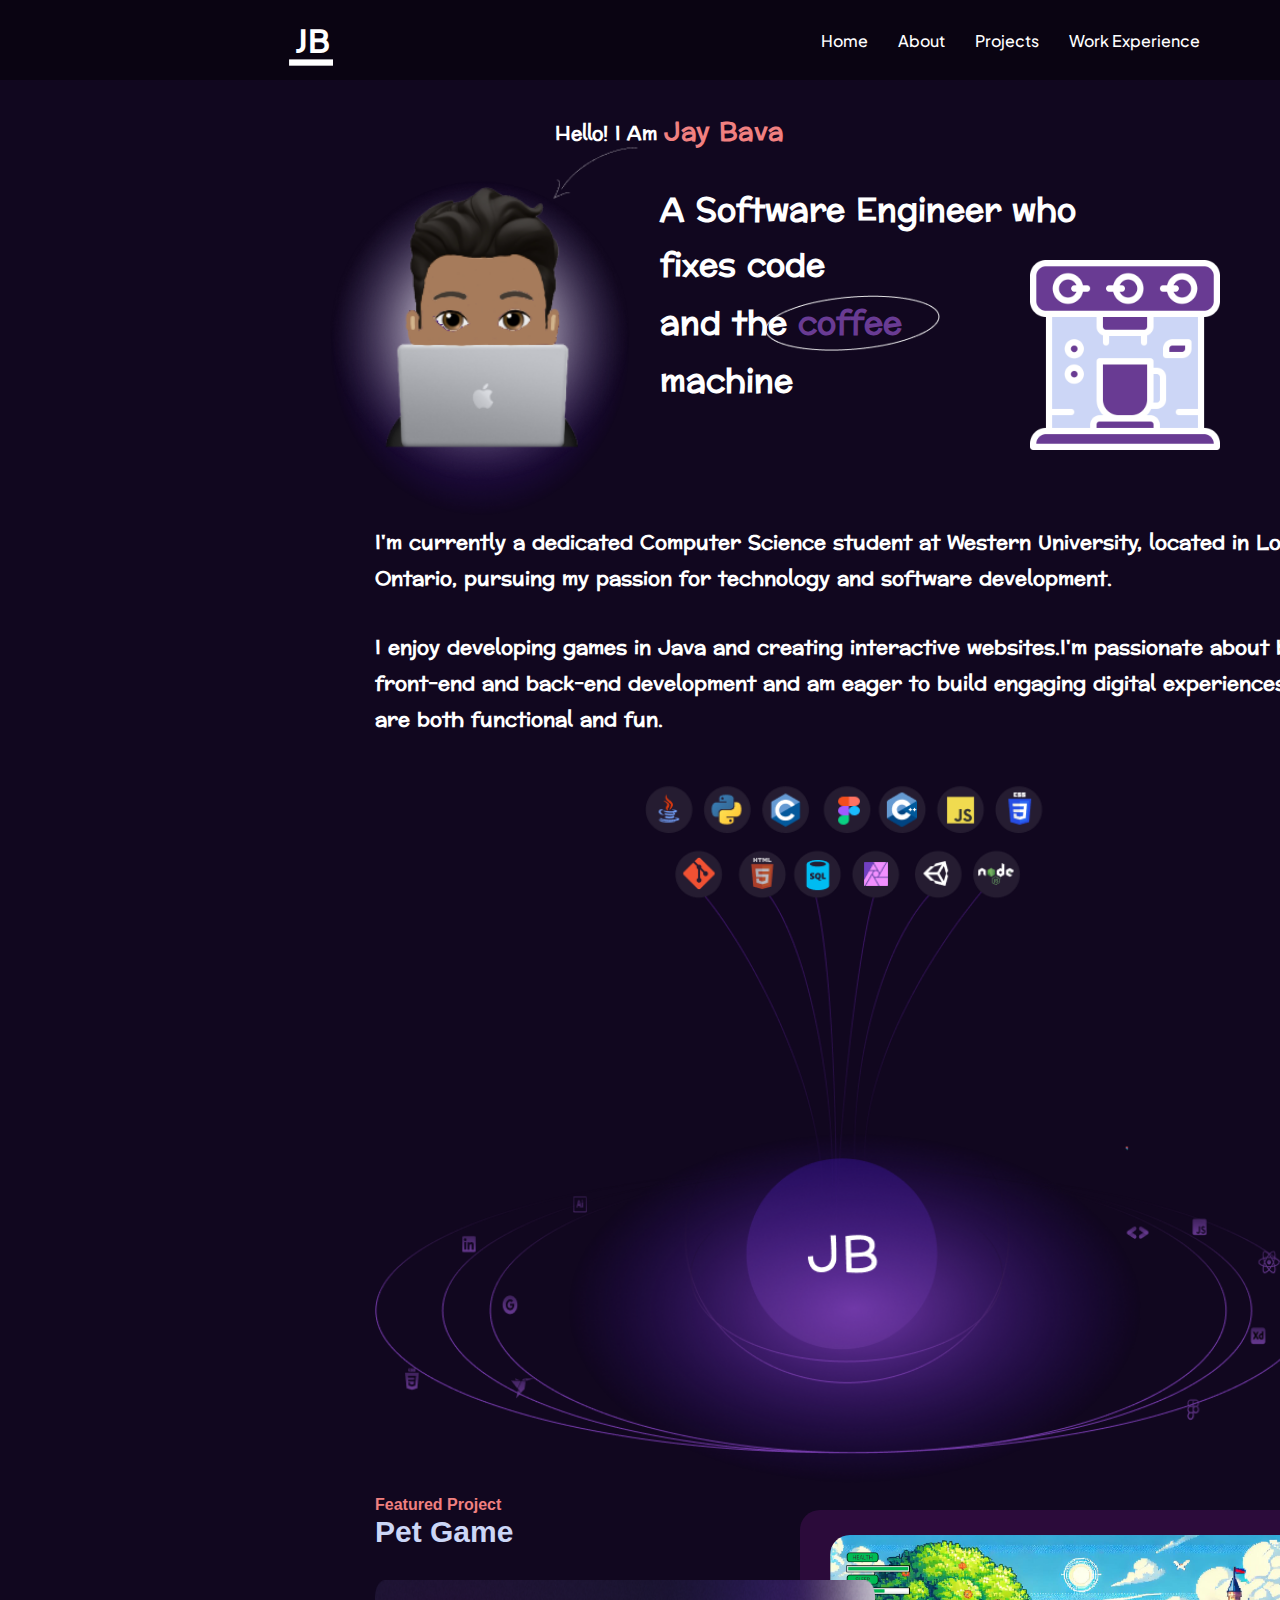
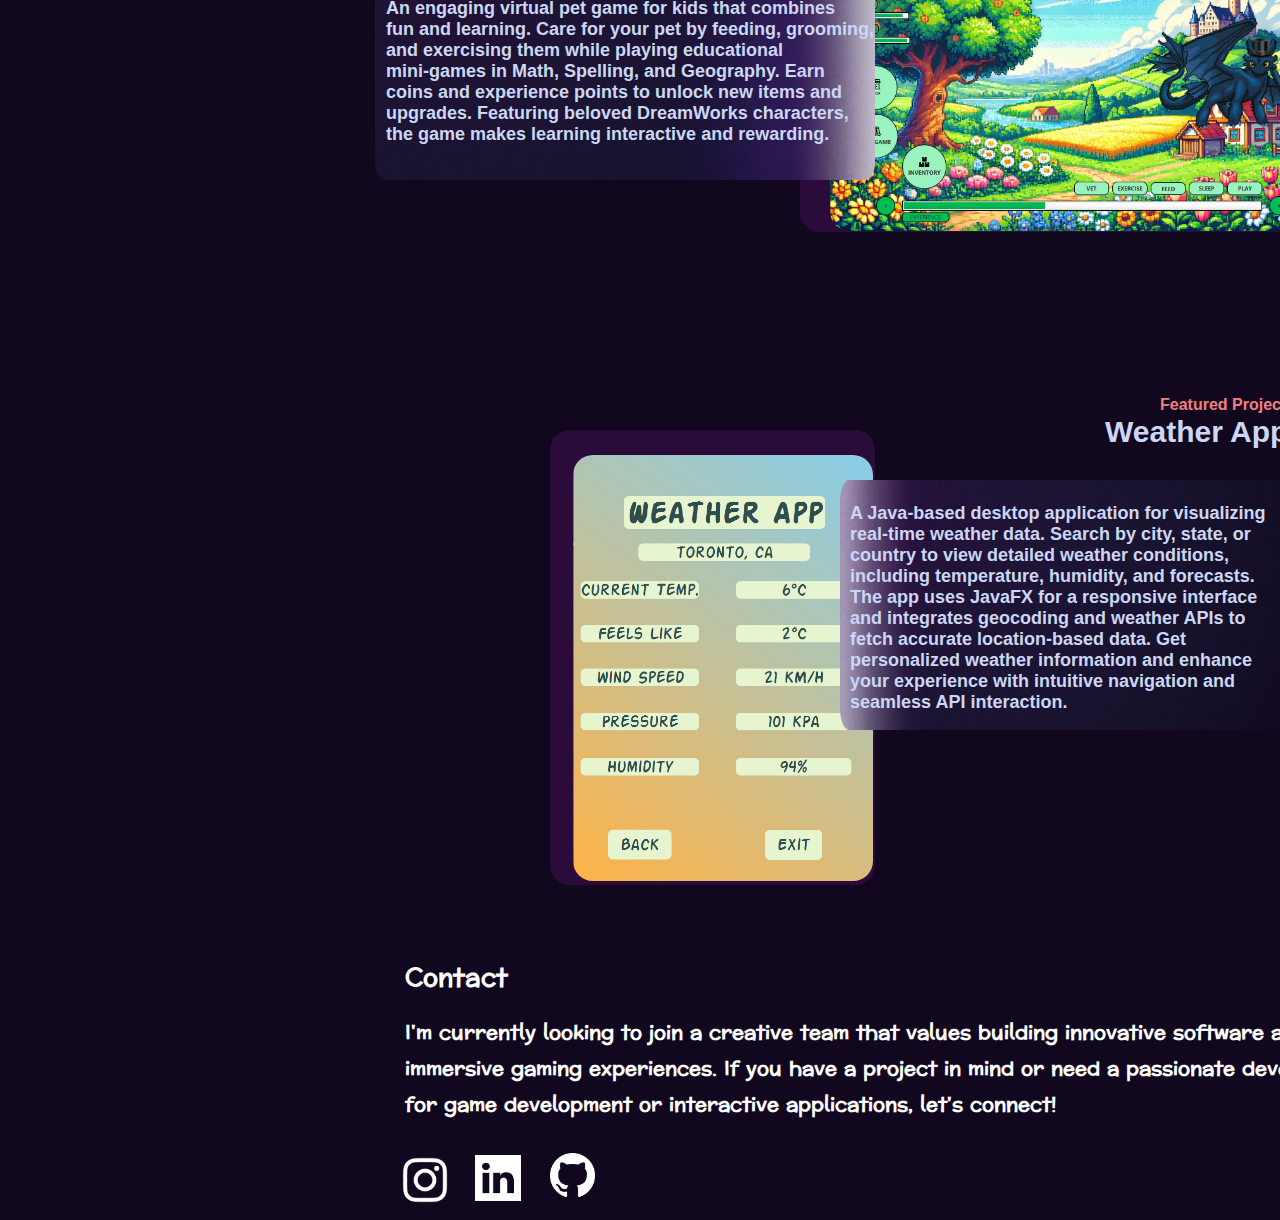
==== index.html @ 2440ab5c "Initial commit." ====
<!DOCTYPE html>
<html lang="en">
<head>
    <meta charset="UTF-8">
    <meta name="viewport" content="width=device-width, initial-scale=1.0">

    <title>Jay Bava | Home</title>

    <!-- Google Font import -->
    <link rel="preconnect" href="https://fonts.googleapis.com">
    <link rel="preconnect" href="https://fonts.gstatic.com" crossorigin>
    <link href="https://fonts.googleapis.com/css2?family=Plus+Jakarta+Sans:ital,wght@0,200..800;1,200..800&family=Poppins:ital,wght@0,100;0,200;0,300;0,400;0,500;0,600;0,700;0,800;0,900;1,100;1,200;1,300;1,400;1,500;1,600;1,700;1,800;1,900&family=Preahvihear&display=swap" rel="stylesheet">

    <link rel="stylesheet" href="style.css">
</head>
<body>
    <header>
        <div class="header-title">
            <h1 class="plus-jakarta-sans-bold">JB</h1>
            <img src="images/HeaderUnderline.png" alt="Header Underline" class="header-underline">
        </div>
        <nav class="plus-jakarta-sans-bold">
            <ul class="nav-links">
                <li><a href="index.html" class="nav-item">Home</a></li>
                <li><a href="about.html" class="nav-item">About</a></li>
                <li><a href="projects.html" class="nav-item">Projects</a></li>
                <li><a href="work.html" class="nav-item">Work Experience</a></li>
            </ul>
        </nav>
    </header>

    <div class="background-section">
        <!-- Intro Text and Images-->
        <img src="images/Gradient.png" alt="Gradient" class="gradient-image">
        <img src="images/Me.png" alt="Profile" class="profile-image">
        <img src="images/Arrow.png" alt="Arrow" class="arrow-image">
        <p class="intro-text">Hello! I Am <span class="highlight-text">Jay Bava</span></p>
        <p class="intro-text2">A Software Engineer who</p>
        <p class="intro-text3">fixes code<br>
                                and the <span class="highlight-text2">coffee</span><br>
                                machine</p>
        <img src="images/Ellipse5.png" alt="Ellipse" class="ellipse-image">
        <img src="images/CoffeeMachine.png" alt="Coffee Machine" class="coffee-image">

        <!-- Mini Paragraph -->
        <p class="mini-paragraph">I'm currently a dedicated Computer Science student at Western University, located in London, <br>
                                    Ontario, pursuing my passion for technology and software development.</p>
        <p class="mini-paragraph2">I enjoy developing games in Java and creating interactive websites.I'm passionate about both <br>
                                    front-end and back-end development and am eager to build engaging digital experiences that <br>
                                    are both functional and fun.</p>

        <img src="images/Skills.png" alt="Skills" class="skills-image">

        <!-- Featured Projects -->
        <p class="featured-project-text">Featured Project</p>
        <p class="project-name-text">Pet Game</p>
        <img src="images/Card%20Background.png" alt="Card Background" class="card-background">
        <img src="images/PetGame.png" alt="Pet Game" class="pet-game-image">
        <img src="images/CardLeft.png" alt="Card" class="card-image">
        <p class="pet-game-text">An engaging virtual pet game for kids that combines <br>
            fun and learning. Care for your pet by feeding, grooming, <br>
            and exercising them while playing educational <br>
            mini-games in Math, Spelling, and Geography. Earn <br>
            coins and experience points to unlock new items and <br>
            upgrades. Featuring beloved DreamWorks characters, <br>
            the game makes learning interactive and rewarding.</p>

        <p class="featured-project-text second">Featured Project</p>
        <p class="project-name-text second">Weather App</p>
        <img src="images/Card%20Background.png" alt="Card Background" class="card-background second">
        <img src="images/WeatherApp.png" alt="Weather App" class="weather-app-image">
        <img src="images/CardRight.png" alt="Card" class="card-image second">
        <p class="weather-app-text">A Java-based desktop application for visualizing <br>
            real-time weather data. Search by city, state, or <br>
            country to view detailed weather conditions, <br>
            including temperature, humidity, and forecasts. <br>
            The app uses JavaFX for a responsive interface <br>
            and integrates geocoding and weather APIs to <br>
            fetch accurate location-based data. Get <br>
            personalized weather information and enhance <br>
            your experience with intuitive navigation and <br>
            seamless API interaction.</p>

        <!-- Contact -->
        <p class="contact">Contact</p>
        <p class="contact-text">I'm currently looking to join a creative team that values building innovative software and <br>
            immersive gaming experiences. If you have a project in mind or need a passionate developer<br>
            for game development or interactive applications, let's connect!</p>

        <!-- Contact Images -->
        <a href="https://www.instagram.com/_.jay_.21" target="_blank">
            <img src="images/Instagram.png" alt="Instagram" class="instagram-image">
        </a>

        <a href="https://www.linkedin.com/in/jay-bava" target="_blank">
            <img src="images/Linkdin.png" alt="LinkedIn" class="linkedin-image">
        </a>

        <a href="https://github.com/jaybava" target="_blank">
            <img src="images/Github.png" alt="GitHub" class="github-image">
        </a>


    </div>
</body>
</html>
---- style.css ----
body {
    margin: 0;
    padding: 0;
    background-image: url('images/Header.png');
    background-size: cover;
    background-position: center;
    background-repeat: no-repeat;
    font-family: Arial, sans-serif;
    color: white;
}

.plus-jakarta-sans-light {
    font-family: "Plus Jakarta Sans", sans-serif;
    font-weight: 300;
}

.plus-jakarta-sans-regular {
    font-family: "Plus Jakarta Sans", sans-serif;
    font-weight: 400;
}

.plus-jakarta-sans-bold {
    font-family: "Plus Jakarta Sans", sans-serif;
    font-weight: 700;
}

.preahvihear-regular {
    font-family: "Preahvihear", sans-serif;
    font-weight: 400;
    font-style: normal;
}

.poppins-medium {
    font-family: "Poppins", sans-serif;
    font-weight: 500;
    font-style: normal;
}

.poppins-semibold {
    font-family: "Poppins", serif;
    font-weight: 600;
    font-style: normal;
}


header {
    background-color: rgba(0, 0, 0, 0.6);
    padding: 20px;
    display: flex;
    justify-content: space-between;
    align-items: center;
}

.header-title{
    display: inline-block;
    position: relative;
}

header h1 {
    padding-left: 275px; /* Adjust the value as needed */
    margin: 0;
    color: white;
    text-align: center;
}

.header-underline {
    position: absolute;
    bottom: -40px;
    left: 94%;
    transform: translateX(-50%);
    width: 75px;       /* Adjust width as needed */
    height: auto;
}

nav{
    padding-right: 60px;
}

.nav-links {
    list-style: none;
    display: flex;
    gap: 30px;
    margin: 0;
    padding: 0;
}

.nav-item {
    text-decoration: none;
    color: white;
    font-weight: 500;
    transition: color 0.3s ease;
}

.nav-item:hover {
    color: #F08080; /* Highlight color on hover */
}

h1 {
    margin: 0;
    font-size: 2em;
}

.background-section {
    min-height: 100vh;
    background-image: url('images/Background.png');
    background-size: cover;
    background-position: center;
    background-repeat: no-repeat;
    position: relative;
    padding-bottom: 1840px;
}

.gradient-image{
    position: absolute;
    top: 100px;
    left: 330px;
    width: 300px;
    height: auto;
}

.profile-image {
    position: absolute;
    top: 100px;          /* Adjust vertical position relative to gradient */
    left: 330px;         /* Adjust horizontal position relative to gradient */
    width: 300px;       /* Set appropriate width */
    height: auto;       /* Maintain aspect ratio */
}

.ellipse-image {
    position: absolute;
    top: 215px;          /* Adjust vertical position relative to gradient */
    left: 765px;         /* Adjust horizontal position relative to gradient */
    width: 175px;       /* Set appropriate width */
    height: auto;       /* Maintain aspect ratio */
}


.arrow-image {
    position: absolute;
    top: 30px;          /* Position above the profile image */
    left: 530px;         /* Slightly to the left of the profile image */
    width: 130px;        /* Set appropriate width */
    height: auto;       /* Maintain aspect ratio */
    /*transform: rotate(-20deg);  Optional: Adjust rotation for better pointing */
}

.coffee-image {
    position: absolute;
    top: 180px;          /* Position above the profile image */
    left: 1030px;         /* Slightly to the left of the profile image */
    width: 190px;        /* Set appropriate width */
    height: auto;       /* Maintain aspect ratio */
    animation: swing 2s ease-in-out infinite; /* Apply the swing animation */
}

@keyframes swing {
    0% { transform: rotate(-15deg); }   /* Start by turning left */
    50% { transform: rotate(15deg); }   /* Swing to the right */
    100% { transform: rotate(-15deg); } /* Swing back to the left */
}

.skills-image{
    position: absolute;
    top: 700px;          /* Position above the profile image */
    left: 375px;         /* Slightly to the left of the profile image */
    width: 950px;        /* Set appropriate width */
    height: auto;       /* Maintain aspect ratio */
}

.card-image{
    position: absolute;
    top: 1500px;          /* Position above the profile image */
    left: 375px;         /* Slightly to the left of the profile image */
    width: 500px;        /* Set appropriate width */
    height: 200px;       /* Maintain aspect ratio */
}

.card-background{
    position: absolute;
    top: 1430px;          /* Position above the profile image */
    left: 800px;         /* Slightly to the left of the profile image */
    width: 550px;        /* Set appropriate width */
    height: auto;       /* Maintain aspect ratio */
    border-radius: 20px;
}

.card-image.second{
    position: absolute;
    top: 2000px;          /* Position above the profile image */
    left: 840px;         /* Slightly to the left of the profile image */
    width: 450px;        /* Set appropriate width */
    height: 250px;       /* Maintain aspect ratio */
}

.card-background.second{
    position: absolute;
    top: 1950px;          /* Position above the profile image */
    left: 550px;         /* Slightly to the left of the profile image */
    width: 325px;        /* Set appropriate width */
    height: 455px;       /* Maintain aspect ratio */
    border-radius: 20px;
}

.pet-game-image{
    position: absolute;
    top: 1455px;          /* Position above the profile image */
    left: 830px;         /* Slightly to the left of the profile image */
    width: 520px;        /* Set appropriate width */
    height: auto;       /* Maintain aspect ratio */
    border-radius: 20px;
}
.weather-app-image{
    position: absolute;
    top: 1975px;          /* Position above the profile image */
    left: 573px;         /* Slightly to the left of the profile image */
    width: 300px;        /* Set appropriate width */
    height: auto;
    border-radius: 20px;
}

.instagram-image{
    position: absolute;
    top: 2675px;          /* Position above the profile image */
    left: 400px;         /* Slightly to the left of the profile image */
    width: 50px;        /* Set appropriate width */
    height: auto;
}

.linkedin-image{
    position: absolute;
    top: 2675px;          /* Position above the profile image */
    left: 475px;         /* Slightly to the left of the profile image */
    width: 46px;        /* Set appropriate width */
    height: auto;
}

.github-image{
    position: absolute;
    top: 2673px;          /* Position above the profile image */
    left: 550px;         /* Slightly to the left of the profile image */
    width: 45px;        /* Set appropriate width */
    height: auto;
}

.intro-text {
    position: absolute;
    top: 10px;           /* Adjust to position the text near the start of the arrow */
    left: 555px;         /* Adjust to align with the arrow's starting point */
    font-size: 1.2em;
    color: white;
    font-weight: bold;
    font-family: "Preahvihear", sans-serif;
    white-space: nowrap; /* Prevent text from wrapping */
}

.highlight-text {
    color: #F08080; /* Deep purple color */
    font-size: 25px;
}

.intro-text2 {
    position: absolute;
    top: 70px;           /* Adjust to position the text near the start of the arrow */
    left: 660px;         /* Adjust to align with the arrow's starting point */
    font-size: 32px;
    color: white;
    font-weight: bold;
    font-family: "Preahvihear", sans-serif;
    white-space: nowrap; /* Prevent text from wrapping */
}

.intro-text3 {
    position: absolute;
    top: 125px;           /* Adjust to position the text near the start of the arrow */
    left: 660px;         /* Adjust to align with the arrow's starting point */
    font-size: 32px;
    color: white;
    font-weight: bold;
    font-family: "Preahvihear", sans-serif;
    white-space: nowrap; /* Prevent text from wrapping */
}

.mini-paragraph{
    position: absolute;
    top: 425px;           /* Adjust to position the text near the start of the arrow */
    left: 375px;         /* Adjust to align with the arrow's starting point */
    font-size: 20px;
    color: white;
    font-weight: bold;
    font-family: "Preahvihear", sans-serif;
    white-space: nowrap; /* Prevent text from wrapping */
}
.mini-paragraph2{
    position: absolute;
    top: 530px;           /* Adjust to position the text near the start of the arrow */
    left: 375px;         /* Adjust to align with the arrow's starting point */
    font-size: 20px;
    color: white;
    font-weight: bold;
    font-family: "Preahvihear", sans-serif;
    white-space: nowrap; /* Prevent text from wrapping */
}

.featured-project-text{
    position: absolute;
    top: 1400px;           /* Adjust to position the text near the start of the arrow */
    left: 375px;         /* Adjust to align with the arrow's starting point */
    font-size: 16px;
    color: #F08080;
    font-weight: bold;
    font-family: "poppins-semibold", sans-serif;
    white-space: nowrap; /* Prevent text from wrapping */
}
.project-name-text{
    position: absolute;
    top: 1405px;           /* Adjust to position the text near the start of the arrow */
    left: 375px;         /* Adjust to align with the arrow's starting point */
    font-size: 30px;
    color: #CCD6F6;
    font-weight: bold;
    font-family: "poppins-semibold", sans-serif;
    white-space: nowrap; /* Prevent text from wrapping */
}

.featured-project-text.second {
    position: absolute;
    top: 1900px;    /* Increased to avoid overlapping with the first set */
    left: 1160px;
    font-size: 16px;
    color: #F08080;
    font-weight: bold;
    font-family: "poppins-semibold", sans-serif;
    white-space: nowrap;
}

.project-name-text.second {
    position: absolute;
    top: 1905px;
    left: 1105px;
    font-size: 30px;
    color: #CCD6F6;
    font-weight: bold;
    font-family: "poppins-semibold", sans-serif;
    white-space: nowrap;
}

.weather-app-text{
    position: absolute;
    top: 2005px;
    left: 850px;
    font-size: 18px;
    color: #CCD6F6;
    font-weight: bold;
    font-family: "poppins-medium", sans-serif;
    white-space: nowrap;
}

.pet-game-text{
    position: absolute;
    top: 1500px;
    left: 386px;
    font-size: 18px;
    color: #CCD6F6;
    font-weight: bold;
    font-family: "poppins-medium", sans-serif;
    white-space: nowrap;
}

.highlight-text2{
    color: #693B93;
}

.contact{
    position: absolute;
    top: 2450px;
    left: 405px;
    font-size: 25px;
    color: #FFFFFF;
    font-weight: bold;
    font-family: "Preahvihear", sans-serif;
    white-space: nowrap;
}
.contact-text{
    position: absolute;
    top: 2515px;
    left: 405px;
    font-size: 20px;
    color: #FFFFFF;
    font-weight: bold;
    font-family: "Preahvihear", sans-serif;
    white-space: nowrap;
}
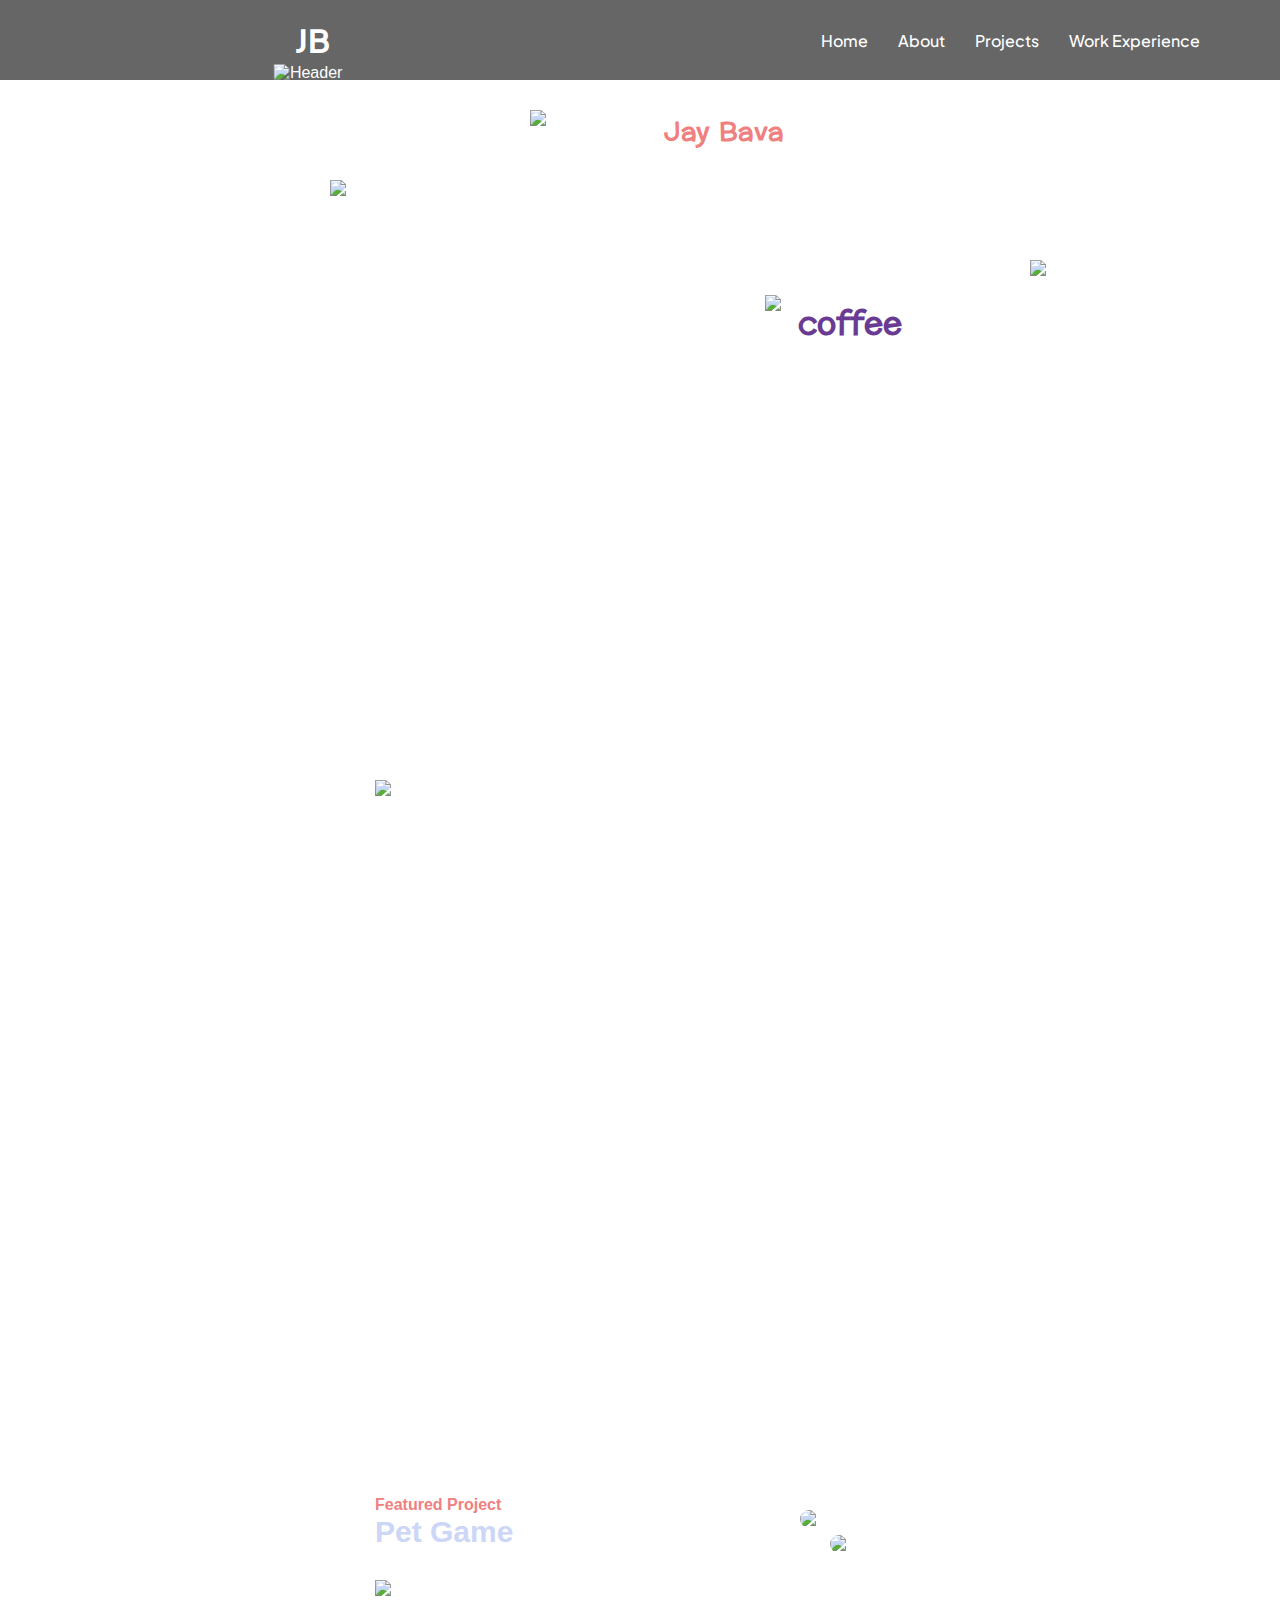
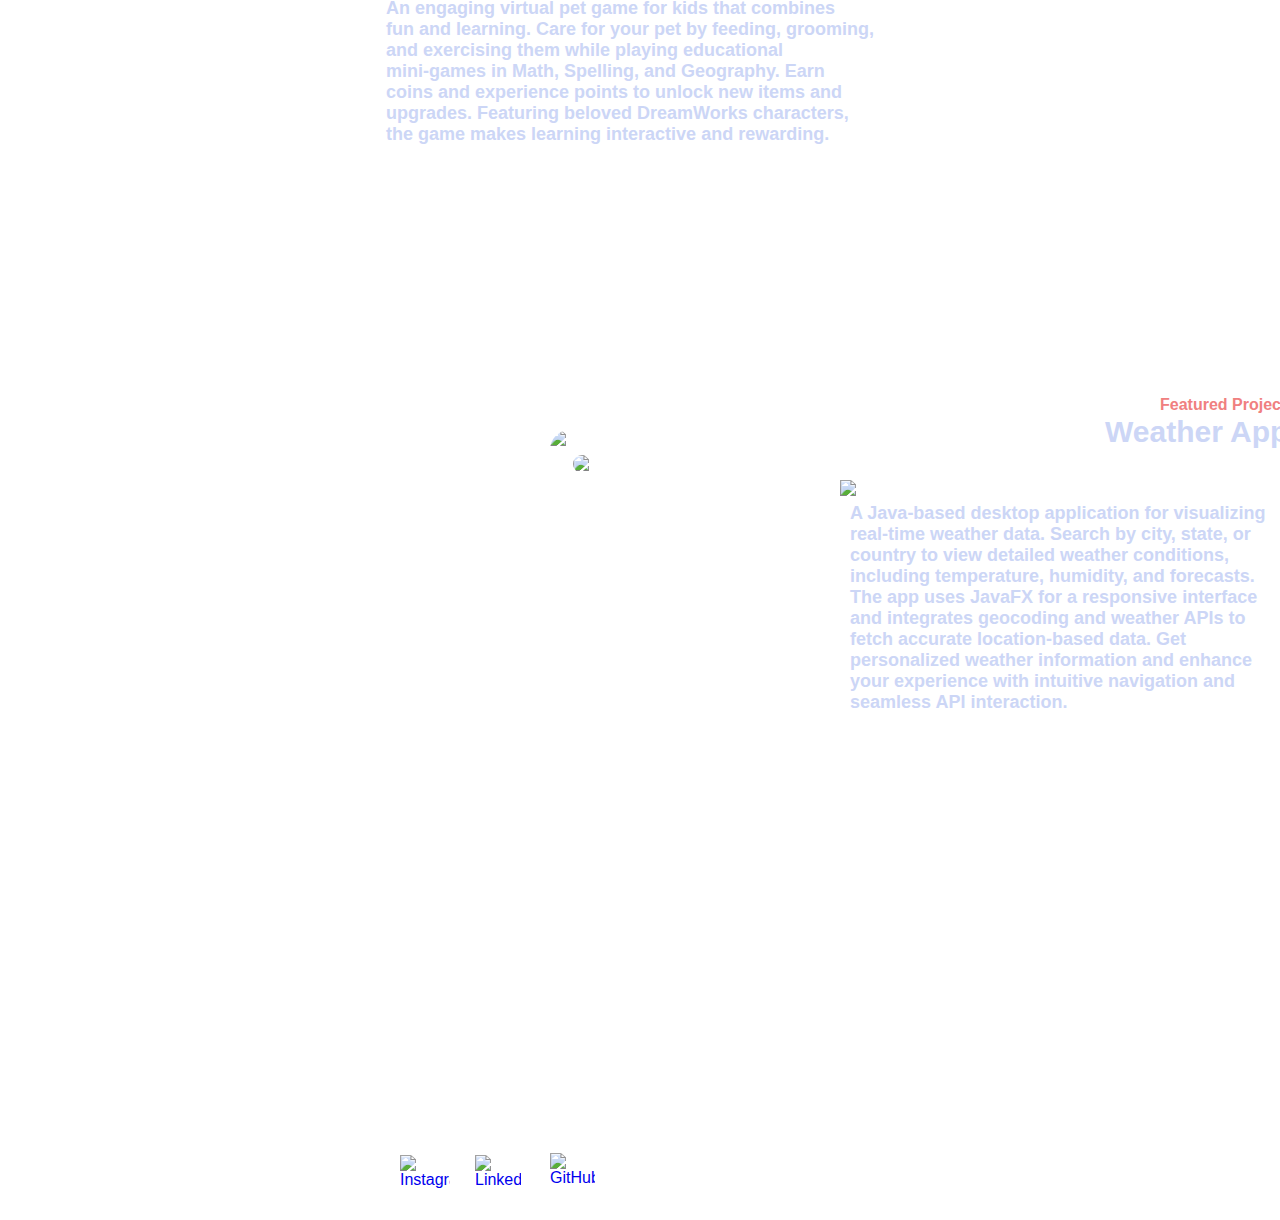
==== commit d424dc31: "Add files via upload" ====
--- a/index.html
+++ b/index.html
@@ -1,106 +1,106 @@
-<!DOCTYPE html>
-<html lang="en">
-<head>
-    <meta charset="UTF-8">
-    <meta name="viewport" content="width=device-width, initial-scale=1.0">
-
-    <title>Jay Bava | Home</title>
-
-    <!-- Google Font import -->
-    <link rel="preconnect" href="https://fonts.googleapis.com">
-    <link rel="preconnect" href="https://fonts.gstatic.com" crossorigin>
-    <link href="https://fonts.googleapis.com/css2?family=Plus+Jakarta+Sans:ital,wght@0,200..800;1,200..800&family=Poppins:ital,wght@0,100;0,200;0,300;0,400;0,500;0,600;0,700;0,800;0,900;1,100;1,200;1,300;1,400;1,500;1,600;1,700;1,800;1,900&family=Preahvihear&display=swap" rel="stylesheet">
-
-    <link rel="stylesheet" href="style.css">
-</head>
-<body>
-    <header>
-        <div class="header-title">
-            <h1 class="plus-jakarta-sans-bold">JB</h1>
-            <img src="images/HeaderUnderline.png" alt="Header Underline" class="header-underline">
-        </div>
-        <nav class="plus-jakarta-sans-bold">
-            <ul class="nav-links">
-                <li><a href="index.html" class="nav-item">Home</a></li>
-                <li><a href="about.html" class="nav-item">About</a></li>
-                <li><a href="projects.html" class="nav-item">Projects</a></li>
-                <li><a href="work.html" class="nav-item">Work Experience</a></li>
-            </ul>
-        </nav>
-    </header>
-
-    <div class="background-section">
-        <!-- Intro Text and Images-->
-        <img src="images/Gradient.png" alt="Gradient" class="gradient-image">
-        <img src="images/Me.png" alt="Profile" class="profile-image">
-        <img src="images/Arrow.png" alt="Arrow" class="arrow-image">
-        <p class="intro-text">Hello! I Am <span class="highlight-text">Jay Bava</span></p>
-        <p class="intro-text2">A Software Engineer who</p>
-        <p class="intro-text3">fixes code<br>
-                                and the <span class="highlight-text2">coffee</span><br>
-                                machine</p>
-        <img src="images/Ellipse5.png" alt="Ellipse" class="ellipse-image">
-        <img src="images/CoffeeMachine.png" alt="Coffee Machine" class="coffee-image">
-
-        <!-- Mini Paragraph -->
-        <p class="mini-paragraph">I'm currently a dedicated Computer Science student at Western University, located in London, <br>
-                                    Ontario, pursuing my passion for technology and software development.</p>
-        <p class="mini-paragraph2">I enjoy developing games in Java and creating interactive websites.I'm passionate about both <br>
-                                    front-end and back-end development and am eager to build engaging digital experiences that <br>
-                                    are both functional and fun.</p>
-
-        <img src="images/Skills.png" alt="Skills" class="skills-image">
-
-        <!-- Featured Projects -->
-        <p class="featured-project-text">Featured Project</p>
-        <p class="project-name-text">Pet Game</p>
-        <img src="images/Card%20Background.png" alt="Card Background" class="card-background">
-        <img src="images/PetGame.png" alt="Pet Game" class="pet-game-image">
-        <img src="images/CardLeft.png" alt="Card" class="card-image">
-        <p class="pet-game-text">An engaging virtual pet game for kids that combines <br>
-            fun and learning. Care for your pet by feeding, grooming, <br>
-            and exercising them while playing educational <br>
-            mini-games in Math, Spelling, and Geography. Earn <br>
-            coins and experience points to unlock new items and <br>
-            upgrades. Featuring beloved DreamWorks characters, <br>
-            the game makes learning interactive and rewarding.</p>
-
-        <p class="featured-project-text second">Featured Project</p>
-        <p class="project-name-text second">Weather App</p>
-        <img src="images/Card%20Background.png" alt="Card Background" class="card-background second">
-        <img src="images/WeatherApp.png" alt="Weather App" class="weather-app-image">
-        <img src="images/CardRight.png" alt="Card" class="card-image second">
-        <p class="weather-app-text">A Java-based desktop application for visualizing <br>
-            real-time weather data. Search by city, state, or <br>
-            country to view detailed weather conditions, <br>
-            including temperature, humidity, and forecasts. <br>
-            The app uses JavaFX for a responsive interface <br>
-            and integrates geocoding and weather APIs to <br>
-            fetch accurate location-based data. Get <br>
-            personalized weather information and enhance <br>
-            your experience with intuitive navigation and <br>
-            seamless API interaction.</p>
-
-        <!-- Contact -->
-        <p class="contact">Contact</p>
-        <p class="contact-text">I'm currently looking to join a creative team that values building innovative software and <br>
-            immersive gaming experiences. If you have a project in mind or need a passionate developer<br>
-            for game development or interactive applications, let's connect!</p>
-
-        <!-- Contact Images -->
-        <a href="https://www.instagram.com/_.jay_.21" target="_blank">
-            <img src="images/Instagram.png" alt="Instagram" class="instagram-image">
-        </a>
-
-        <a href="https://www.linkedin.com/in/jay-bava" target="_blank">
-            <img src="images/Linkdin.png" alt="LinkedIn" class="linkedin-image">
-        </a>
-
-        <a href="https://github.com/jaybava" target="_blank">
-            <img src="images/Github.png" alt="GitHub" class="github-image">
-        </a>
-
-
-    </div>
-</body>
+<!DOCTYPE html>
+<html lang="en">
+<head>
+    <meta charset="UTF-8">
+    <meta name="viewport" content="width=device-width, initial-scale=1.0">
+
+    <title>Jay Bava | Home</title>
+
+    <!-- Google Font import -->
+    <link rel="preconnect" href="https://fonts.googleapis.com">
+    <link rel="preconnect" href="https://fonts.gstatic.com" crossorigin>
+    <link href="https://fonts.googleapis.com/css2?family=Plus+Jakarta+Sans:ital,wght@0,200..800;1,200..800&family=Poppins:ital,wght@0,100;0,200;0,300;0,400;0,500;0,600;0,700;0,800;0,900;1,100;1,200;1,300;1,400;1,500;1,600;1,700;1,800;1,900&family=Preahvihear&display=swap" rel="stylesheet">
+
+    <link rel="stylesheet" href="style.css">
+</head>
+<body>
+    <header>
+        <div class="header-title">
+            <h1 class="plus-jakarta-sans-bold">JB</h1>
+            <img src="images/HeaderUnderline.png" alt="Header Underline" class="header-underline">
+        </div>
+        <nav class="plus-jakarta-sans-bold">
+            <ul class="nav-links">
+                <li><a href="index.html" class="nav-item">Home</a></li>
+                <li><a href="about.html" class="nav-item">About</a></li>
+                <li><a href="projects.html" class="nav-item">Projects</a></li>
+                <li><a href="work.html" class="nav-item">Work Experience</a></li>
+            </ul>
+        </nav>
+    </header>
+
+    <div class="background-section">
+        <!-- Intro Text and Images-->
+        <img src="images/Gradient.png" alt="Gradient" class="gradient-image">
+        <img src="images/Me.png" alt="Profile" class="profile-image">
+        <img src="images/Arrow.png" alt="Arrow" class="arrow-image">
+        <p class="intro-text">Hello! I Am <span class="highlight-text">Jay Bava</span></p>
+        <p class="intro-text2">A Software Engineer who</p>
+        <p class="intro-text3">fixes code<br>
+                                and the <span class="highlight-text2">coffee</span><br>
+                                machine</p>
+        <img src="images/Ellipse5.png" alt="Ellipse" class="ellipse-image">
+        <img src="images/CoffeeMachine.png" alt="Coffee Machine" class="coffee-image">
+
+        <!-- Mini Paragraph -->
+        <p class="mini-paragraph">I'm currently a dedicated Computer Science student at Western University, located in London, <br>
+                                    Ontario, pursuing my passion for technology and software development.</p>
+        <p class="mini-paragraph2">I enjoy developing games in Java and creating interactive websites.I'm passionate about both <br>
+                                    front-end and back-end development and am eager to build engaging digital experiences that <br>
+                                    are both functional and fun.</p>
+
+        <img src="images/Skills.png" alt="Skills" class="skills-image">
+
+        <!-- Featured Projects -->
+        <p class="featured-project-text">Featured Project</p>
+        <p class="project-name-text">Pet Game</p>
+        <img src="images/Card%20Background.png" alt="Card Background" class="card-background">
+        <img src="images/PetGame.png" alt="Pet Game" class="pet-game-image">
+        <img src="images/CardLeft.png" alt="Card" class="card-image">
+        <p class="pet-game-text">An engaging virtual pet game for kids that combines <br>
+            fun and learning. Care for your pet by feeding, grooming, <br>
+            and exercising them while playing educational <br>
+            mini-games in Math, Spelling, and Geography. Earn <br>
+            coins and experience points to unlock new items and <br>
+            upgrades. Featuring beloved DreamWorks characters, <br>
+            the game makes learning interactive and rewarding.</p>
+
+        <p class="featured-project-text second">Featured Project</p>
+        <p class="project-name-text second">Weather App</p>
+        <img src="images/Card%20Background.png" alt="Card Background" class="card-background second">
+        <img src="images/WeatherApp.png" alt="Weather App" class="weather-app-image">
+        <img src="images/CardRight.png" alt="Card" class="card-image second">
+        <p class="weather-app-text">A Java-based desktop application for visualizing <br>
+            real-time weather data. Search by city, state, or <br>
+            country to view detailed weather conditions, <br>
+            including temperature, humidity, and forecasts. <br>
+            The app uses JavaFX for a responsive interface <br>
+            and integrates geocoding and weather APIs to <br>
+            fetch accurate location-based data. Get <br>
+            personalized weather information and enhance <br>
+            your experience with intuitive navigation and <br>
+            seamless API interaction.</p>
+
+        <!-- Contact -->
+        <p class="contact">Contact</p>
+        <p class="contact-text">I'm currently looking to join a creative team that values building innovative software and <br>
+            immersive gaming experiences. If you have a project in mind or need a passionate developer<br>
+            for game development or interactive applications, let's connect!</p>
+
+        <!-- Contact Images -->
+        <a href="https://www.instagram.com/_.jay_.21" target="_blank">
+            <img src="images/Instagram.png" alt="Instagram" class="instagram-image">
+        </a>
+
+        <a href="https://www.linkedin.com/in/jay-bava" target="_blank">
+            <img src="images/Linkdin.png" alt="LinkedIn" class="linkedin-image">
+        </a>
+
+        <a href="https://github.com/jaybava" target="_blank">
+            <img src="images/Github.png" alt="GitHub" class="github-image">
+        </a>
+
+
+    </div>
+</body>
 </html>--- a/style.css
+++ b/style.css
@@ -1,392 +1,392 @@
-body {
-    margin: 0;
-    padding: 0;
-    background-image: url('images/Header.png');
-    background-size: cover;
-    background-position: center;
-    background-repeat: no-repeat;
-    font-family: Arial, sans-serif;
-    color: white;
-}
-
-.plus-jakarta-sans-light {
-    font-family: "Plus Jakarta Sans", sans-serif;
-    font-weight: 300;
-}
-
-.plus-jakarta-sans-regular {
-    font-family: "Plus Jakarta Sans", sans-serif;
-    font-weight: 400;
-}
-
-.plus-jakarta-sans-bold {
-    font-family: "Plus Jakarta Sans", sans-serif;
-    font-weight: 700;
-}
-
-.preahvihear-regular {
-    font-family: "Preahvihear", sans-serif;
-    font-weight: 400;
-    font-style: normal;
-}
-
-.poppins-medium {
-    font-family: "Poppins", sans-serif;
-    font-weight: 500;
-    font-style: normal;
-}
-
-.poppins-semibold {
-    font-family: "Poppins", serif;
-    font-weight: 600;
-    font-style: normal;
-}
-
-
-header {
-    background-color: rgba(0, 0, 0, 0.6);
-    padding: 20px;
-    display: flex;
-    justify-content: space-between;
-    align-items: center;
-}
-
-.header-title{
-    display: inline-block;
-    position: relative;
-}
-
-header h1 {
-    padding-left: 275px; /* Adjust the value as needed */
-    margin: 0;
-    color: white;
-    text-align: center;
-}
-
-.header-underline {
-    position: absolute;
-    bottom: -40px;
-    left: 94%;
-    transform: translateX(-50%);
-    width: 75px;       /* Adjust width as needed */
-    height: auto;
-}
-
-nav{
-    padding-right: 60px;
-}
-
-.nav-links {
-    list-style: none;
-    display: flex;
-    gap: 30px;
-    margin: 0;
-    padding: 0;
-}
-
-.nav-item {
-    text-decoration: none;
-    color: white;
-    font-weight: 500;
-    transition: color 0.3s ease;
-}
-
-.nav-item:hover {
-    color: #F08080; /* Highlight color on hover */
-}
-
-h1 {
-    margin: 0;
-    font-size: 2em;
-}
-
-.background-section {
-    min-height: 100vh;
-    background-image: url('images/Background.png');
-    background-size: cover;
-    background-position: center;
-    background-repeat: no-repeat;
-    position: relative;
-    padding-bottom: 1840px;
-}
-
-.gradient-image{
-    position: absolute;
-    top: 100px;
-    left: 330px;
-    width: 300px;
-    height: auto;
-}
-
-.profile-image {
-    position: absolute;
-    top: 100px;          /* Adjust vertical position relative to gradient */
-    left: 330px;         /* Adjust horizontal position relative to gradient */
-    width: 300px;       /* Set appropriate width */
-    height: auto;       /* Maintain aspect ratio */
-}
-
-.ellipse-image {
-    position: absolute;
-    top: 215px;          /* Adjust vertical position relative to gradient */
-    left: 765px;         /* Adjust horizontal position relative to gradient */
-    width: 175px;       /* Set appropriate width */
-    height: auto;       /* Maintain aspect ratio */
-}
-
-
-.arrow-image {
-    position: absolute;
-    top: 30px;          /* Position above the profile image */
-    left: 530px;         /* Slightly to the left of the profile image */
-    width: 130px;        /* Set appropriate width */
-    height: auto;       /* Maintain aspect ratio */
-    /*transform: rotate(-20deg);  Optional: Adjust rotation for better pointing */
-}
-
-.coffee-image {
-    position: absolute;
-    top: 180px;          /* Position above the profile image */
-    left: 1030px;         /* Slightly to the left of the profile image */
-    width: 190px;        /* Set appropriate width */
-    height: auto;       /* Maintain aspect ratio */
-    animation: swing 2s ease-in-out infinite; /* Apply the swing animation */
-}
-
-@keyframes swing {
-    0% { transform: rotate(-15deg); }   /* Start by turning left */
-    50% { transform: rotate(15deg); }   /* Swing to the right */
-    100% { transform: rotate(-15deg); } /* Swing back to the left */
-}
-
-.skills-image{
-    position: absolute;
-    top: 700px;          /* Position above the profile image */
-    left: 375px;         /* Slightly to the left of the profile image */
-    width: 950px;        /* Set appropriate width */
-    height: auto;       /* Maintain aspect ratio */
-}
-
-.card-image{
-    position: absolute;
-    top: 1500px;          /* Position above the profile image */
-    left: 375px;         /* Slightly to the left of the profile image */
-    width: 500px;        /* Set appropriate width */
-    height: 200px;       /* Maintain aspect ratio */
-}
-
-.card-background{
-    position: absolute;
-    top: 1430px;          /* Position above the profile image */
-    left: 800px;         /* Slightly to the left of the profile image */
-    width: 550px;        /* Set appropriate width */
-    height: auto;       /* Maintain aspect ratio */
-    border-radius: 20px;
-}
-
-.card-image.second{
-    position: absolute;
-    top: 2000px;          /* Position above the profile image */
-    left: 840px;         /* Slightly to the left of the profile image */
-    width: 450px;        /* Set appropriate width */
-    height: 250px;       /* Maintain aspect ratio */
-}
-
-.card-background.second{
-    position: absolute;
-    top: 1950px;          /* Position above the profile image */
-    left: 550px;         /* Slightly to the left of the profile image */
-    width: 325px;        /* Set appropriate width */
-    height: 455px;       /* Maintain aspect ratio */
-    border-radius: 20px;
-}
-
-.pet-game-image{
-    position: absolute;
-    top: 1455px;          /* Position above the profile image */
-    left: 830px;         /* Slightly to the left of the profile image */
-    width: 520px;        /* Set appropriate width */
-    height: auto;       /* Maintain aspect ratio */
-    border-radius: 20px;
-}
-.weather-app-image{
-    position: absolute;
-    top: 1975px;          /* Position above the profile image */
-    left: 573px;         /* Slightly to the left of the profile image */
-    width: 300px;        /* Set appropriate width */
-    height: auto;
-    border-radius: 20px;
-}
-
-.instagram-image{
-    position: absolute;
-    top: 2675px;          /* Position above the profile image */
-    left: 400px;         /* Slightly to the left of the profile image */
-    width: 50px;        /* Set appropriate width */
-    height: auto;
-}
-
-.linkedin-image{
-    position: absolute;
-    top: 2675px;          /* Position above the profile image */
-    left: 475px;         /* Slightly to the left of the profile image */
-    width: 46px;        /* Set appropriate width */
-    height: auto;
-}
-
-.github-image{
-    position: absolute;
-    top: 2673px;          /* Position above the profile image */
-    left: 550px;         /* Slightly to the left of the profile image */
-    width: 45px;        /* Set appropriate width */
-    height: auto;
-}
-
-.intro-text {
-    position: absolute;
-    top: 10px;           /* Adjust to position the text near the start of the arrow */
-    left: 555px;         /* Adjust to align with the arrow's starting point */
-    font-size: 1.2em;
-    color: white;
-    font-weight: bold;
-    font-family: "Preahvihear", sans-serif;
-    white-space: nowrap; /* Prevent text from wrapping */
-}
-
-.highlight-text {
-    color: #F08080; /* Deep purple color */
-    font-size: 25px;
-}
-
-.intro-text2 {
-    position: absolute;
-    top: 70px;           /* Adjust to position the text near the start of the arrow */
-    left: 660px;         /* Adjust to align with the arrow's starting point */
-    font-size: 32px;
-    color: white;
-    font-weight: bold;
-    font-family: "Preahvihear", sans-serif;
-    white-space: nowrap; /* Prevent text from wrapping */
-}
-
-.intro-text3 {
-    position: absolute;
-    top: 125px;           /* Adjust to position the text near the start of the arrow */
-    left: 660px;         /* Adjust to align with the arrow's starting point */
-    font-size: 32px;
-    color: white;
-    font-weight: bold;
-    font-family: "Preahvihear", sans-serif;
-    white-space: nowrap; /* Prevent text from wrapping */
-}
-
-.mini-paragraph{
-    position: absolute;
-    top: 425px;           /* Adjust to position the text near the start of the arrow */
-    left: 375px;         /* Adjust to align with the arrow's starting point */
-    font-size: 20px;
-    color: white;
-    font-weight: bold;
-    font-family: "Preahvihear", sans-serif;
-    white-space: nowrap; /* Prevent text from wrapping */
-}
-.mini-paragraph2{
-    position: absolute;
-    top: 530px;           /* Adjust to position the text near the start of the arrow */
-    left: 375px;         /* Adjust to align with the arrow's starting point */
-    font-size: 20px;
-    color: white;
-    font-weight: bold;
-    font-family: "Preahvihear", sans-serif;
-    white-space: nowrap; /* Prevent text from wrapping */
-}
-
-.featured-project-text{
-    position: absolute;
-    top: 1400px;           /* Adjust to position the text near the start of the arrow */
-    left: 375px;         /* Adjust to align with the arrow's starting point */
-    font-size: 16px;
-    color: #F08080;
-    font-weight: bold;
-    font-family: "poppins-semibold", sans-serif;
-    white-space: nowrap; /* Prevent text from wrapping */
-}
-.project-name-text{
-    position: absolute;
-    top: 1405px;           /* Adjust to position the text near the start of the arrow */
-    left: 375px;         /* Adjust to align with the arrow's starting point */
-    font-size: 30px;
-    color: #CCD6F6;
-    font-weight: bold;
-    font-family: "poppins-semibold", sans-serif;
-    white-space: nowrap; /* Prevent text from wrapping */
-}
-
-.featured-project-text.second {
-    position: absolute;
-    top: 1900px;    /* Increased to avoid overlapping with the first set */
-    left: 1160px;
-    font-size: 16px;
-    color: #F08080;
-    font-weight: bold;
-    font-family: "poppins-semibold", sans-serif;
-    white-space: nowrap;
-}
-
-.project-name-text.second {
-    position: absolute;
-    top: 1905px;
-    left: 1105px;
-    font-size: 30px;
-    color: #CCD6F6;
-    font-weight: bold;
-    font-family: "poppins-semibold", sans-serif;
-    white-space: nowrap;
-}
-
-.weather-app-text{
-    position: absolute;
-    top: 2005px;
-    left: 850px;
-    font-size: 18px;
-    color: #CCD6F6;
-    font-weight: bold;
-    font-family: "poppins-medium", sans-serif;
-    white-space: nowrap;
-}
-
-.pet-game-text{
-    position: absolute;
-    top: 1500px;
-    left: 386px;
-    font-size: 18px;
-    color: #CCD6F6;
-    font-weight: bold;
-    font-family: "poppins-medium", sans-serif;
-    white-space: nowrap;
-}
-
-.highlight-text2{
-    color: #693B93;
-}
-
-.contact{
-    position: absolute;
-    top: 2450px;
-    left: 405px;
-    font-size: 25px;
-    color: #FFFFFF;
-    font-weight: bold;
-    font-family: "Preahvihear", sans-serif;
-    white-space: nowrap;
-}
-.contact-text{
-    position: absolute;
-    top: 2515px;
-    left: 405px;
-    font-size: 20px;
-    color: #FFFFFF;
-    font-weight: bold;
-    font-family: "Preahvihear", sans-serif;
-    white-space: nowrap;
+body {
+    margin: 0;
+    padding: 0;
+    background-image: url('images/Header.png');
+    background-size: cover;
+    background-position: center;
+    background-repeat: no-repeat;
+    font-family: Arial, sans-serif;
+    color: white;
+}
+
+.plus-jakarta-sans-light {
+    font-family: "Plus Jakarta Sans", sans-serif;
+    font-weight: 300;
+}
+
+.plus-jakarta-sans-regular {
+    font-family: "Plus Jakarta Sans", sans-serif;
+    font-weight: 400;
+}
+
+.plus-jakarta-sans-bold {
+    font-family: "Plus Jakarta Sans", sans-serif;
+    font-weight: 700;
+}
+
+.preahvihear-regular {
+    font-family: "Preahvihear", sans-serif;
+    font-weight: 400;
+    font-style: normal;
+}
+
+.poppins-medium {
+    font-family: "Poppins", sans-serif;
+    font-weight: 500;
+    font-style: normal;
+}
+
+.poppins-semibold {
+    font-family: "Poppins", serif;
+    font-weight: 600;
+    font-style: normal;
+}
+
+
+header {
+    background-color: rgba(0, 0, 0, 0.6);
+    padding: 20px;
+    display: flex;
+    justify-content: space-between;
+    align-items: center;
+}
+
+.header-title{
+    display: inline-block;
+    position: relative;
+}
+
+header h1 {
+    padding-left: 275px; /* Adjust the value as needed */
+    margin: 0;
+    color: white;
+    text-align: center;
+}
+
+.header-underline {
+    position: absolute;
+    bottom: -40px;
+    left: 94%;
+    transform: translateX(-50%);
+    width: 75px;       /* Adjust width as needed */
+    height: auto;
+}
+
+nav{
+    padding-right: 60px;
+}
+
+.nav-links {
+    list-style: none;
+    display: flex;
+    gap: 30px;
+    margin: 0;
+    padding: 0;
+}
+
+.nav-item {
+    text-decoration: none;
+    color: white;
+    font-weight: 500;
+    transition: color 0.3s ease;
+}
+
+.nav-item:hover {
+    color: #F08080; /* Highlight color on hover */
+}
+
+h1 {
+    margin: 0;
+    font-size: 2em;
+}
+
+.background-section {
+    min-height: 100vh;
+    background-image: url('images/Background.png');
+    background-size: cover;
+    background-position: center;
+    background-repeat: no-repeat;
+    position: relative;
+    padding-bottom: 1840px;
+}
+
+.gradient-image{
+    position: absolute;
+    top: 100px;
+    left: 330px;
+    width: 300px;
+    height: auto;
+}
+
+.profile-image {
+    position: absolute;
+    top: 100px;          /* Adjust vertical position relative to gradient */
+    left: 330px;         /* Adjust horizontal position relative to gradient */
+    width: 300px;       /* Set appropriate width */
+    height: auto;       /* Maintain aspect ratio */
+}
+
+.ellipse-image {
+    position: absolute;
+    top: 215px;          /* Adjust vertical position relative to gradient */
+    left: 765px;         /* Adjust horizontal position relative to gradient */
+    width: 175px;       /* Set appropriate width */
+    height: auto;       /* Maintain aspect ratio */
+}
+
+
+.arrow-image {
+    position: absolute;
+    top: 30px;          /* Position above the profile image */
+    left: 530px;         /* Slightly to the left of the profile image */
+    width: 130px;        /* Set appropriate width */
+    height: auto;       /* Maintain aspect ratio */
+    /*transform: rotate(-20deg);  Optional: Adjust rotation for better pointing */
+}
+
+.coffee-image {
+    position: absolute;
+    top: 180px;          /* Position above the profile image */
+    left: 1030px;         /* Slightly to the left of the profile image */
+    width: 190px;        /* Set appropriate width */
+    height: auto;       /* Maintain aspect ratio */
+    animation: swing 2s ease-in-out infinite; /* Apply the swing animation */
+}
+
+@keyframes swing {
+    0% { transform: rotate(-15deg); }   /* Start by turning left */
+    50% { transform: rotate(15deg); }   /* Swing to the right */
+    100% { transform: rotate(-15deg); } /* Swing back to the left */
+}
+
+.skills-image{
+    position: absolute;
+    top: 700px;          /* Position above the profile image */
+    left: 375px;         /* Slightly to the left of the profile image */
+    width: 950px;        /* Set appropriate width */
+    height: auto;       /* Maintain aspect ratio */
+}
+
+.card-image{
+    position: absolute;
+    top: 1500px;          /* Position above the profile image */
+    left: 375px;         /* Slightly to the left of the profile image */
+    width: 500px;        /* Set appropriate width */
+    height: 200px;       /* Maintain aspect ratio */
+}
+
+.card-background{
+    position: absolute;
+    top: 1430px;          /* Position above the profile image */
+    left: 800px;         /* Slightly to the left of the profile image */
+    width: 550px;        /* Set appropriate width */
+    height: auto;       /* Maintain aspect ratio */
+    border-radius: 20px;
+}
+
+.card-image.second{
+    position: absolute;
+    top: 2000px;          /* Position above the profile image */
+    left: 840px;         /* Slightly to the left of the profile image */
+    width: 450px;        /* Set appropriate width */
+    height: 250px;       /* Maintain aspect ratio */
+}
+
+.card-background.second{
+    position: absolute;
+    top: 1950px;          /* Position above the profile image */
+    left: 550px;         /* Slightly to the left of the profile image */
+    width: 325px;        /* Set appropriate width */
+    height: 455px;       /* Maintain aspect ratio */
+    border-radius: 20px;
+}
+
+.pet-game-image{
+    position: absolute;
+    top: 1455px;          /* Position above the profile image */
+    left: 830px;         /* Slightly to the left of the profile image */
+    width: 520px;        /* Set appropriate width */
+    height: auto;       /* Maintain aspect ratio */
+    border-radius: 20px;
+}
+.weather-app-image{
+    position: absolute;
+    top: 1975px;          /* Position above the profile image */
+    left: 573px;         /* Slightly to the left of the profile image */
+    width: 300px;        /* Set appropriate width */
+    height: auto;
+    border-radius: 20px;
+}
+
+.instagram-image{
+    position: absolute;
+    top: 2675px;          /* Position above the profile image */
+    left: 400px;         /* Slightly to the left of the profile image */
+    width: 50px;        /* Set appropriate width */
+    height: auto;
+}
+
+.linkedin-image{
+    position: absolute;
+    top: 2675px;          /* Position above the profile image */
+    left: 475px;         /* Slightly to the left of the profile image */
+    width: 46px;        /* Set appropriate width */
+    height: auto;
+}
+
+.github-image{
+    position: absolute;
+    top: 2673px;          /* Position above the profile image */
+    left: 550px;         /* Slightly to the left of the profile image */
+    width: 45px;        /* Set appropriate width */
+    height: auto;
+}
+
+.intro-text {
+    position: absolute;
+    top: 10px;           /* Adjust to position the text near the start of the arrow */
+    left: 555px;         /* Adjust to align with the arrow's starting point */
+    font-size: 1.2em;
+    color: white;
+    font-weight: bold;
+    font-family: "Preahvihear", sans-serif;
+    white-space: nowrap; /* Prevent text from wrapping */
+}
+
+.highlight-text {
+    color: #F08080; /* Deep purple color */
+    font-size: 25px;
+}
+
+.intro-text2 {
+    position: absolute;
+    top: 70px;           /* Adjust to position the text near the start of the arrow */
+    left: 660px;         /* Adjust to align with the arrow's starting point */
+    font-size: 32px;
+    color: white;
+    font-weight: bold;
+    font-family: "Preahvihear", sans-serif;
+    white-space: nowrap; /* Prevent text from wrapping */
+}
+
+.intro-text3 {
+    position: absolute;
+    top: 125px;           /* Adjust to position the text near the start of the arrow */
+    left: 660px;         /* Adjust to align with the arrow's starting point */
+    font-size: 32px;
+    color: white;
+    font-weight: bold;
+    font-family: "Preahvihear", sans-serif;
+    white-space: nowrap; /* Prevent text from wrapping */
+}
+
+.mini-paragraph{
+    position: absolute;
+    top: 425px;           /* Adjust to position the text near the start of the arrow */
+    left: 375px;         /* Adjust to align with the arrow's starting point */
+    font-size: 20px;
+    color: white;
+    font-weight: bold;
+    font-family: "Preahvihear", sans-serif;
+    white-space: nowrap; /* Prevent text from wrapping */
+}
+.mini-paragraph2{
+    position: absolute;
+    top: 530px;           /* Adjust to position the text near the start of the arrow */
+    left: 375px;         /* Adjust to align with the arrow's starting point */
+    font-size: 20px;
+    color: white;
+    font-weight: bold;
+    font-family: "Preahvihear", sans-serif;
+    white-space: nowrap; /* Prevent text from wrapping */
+}
+
+.featured-project-text{
+    position: absolute;
+    top: 1400px;           /* Adjust to position the text near the start of the arrow */
+    left: 375px;         /* Adjust to align with the arrow's starting point */
+    font-size: 16px;
+    color: #F08080;
+    font-weight: bold;
+    font-family: "poppins-semibold", sans-serif;
+    white-space: nowrap; /* Prevent text from wrapping */
+}
+.project-name-text{
+    position: absolute;
+    top: 1405px;           /* Adjust to position the text near the start of the arrow */
+    left: 375px;         /* Adjust to align with the arrow's starting point */
+    font-size: 30px;
+    color: #CCD6F6;
+    font-weight: bold;
+    font-family: "poppins-semibold", sans-serif;
+    white-space: nowrap; /* Prevent text from wrapping */
+}
+
+.featured-project-text.second {
+    position: absolute;
+    top: 1900px;    /* Increased to avoid overlapping with the first set */
+    left: 1160px;
+    font-size: 16px;
+    color: #F08080;
+    font-weight: bold;
+    font-family: "poppins-semibold", sans-serif;
+    white-space: nowrap;
+}
+
+.project-name-text.second {
+    position: absolute;
+    top: 1905px;
+    left: 1105px;
+    font-size: 30px;
+    color: #CCD6F6;
+    font-weight: bold;
+    font-family: "poppins-semibold", sans-serif;
+    white-space: nowrap;
+}
+
+.weather-app-text{
+    position: absolute;
+    top: 2005px;
+    left: 850px;
+    font-size: 18px;
+    color: #CCD6F6;
+    font-weight: bold;
+    font-family: "poppins-medium", sans-serif;
+    white-space: nowrap;
+}
+
+.pet-game-text{
+    position: absolute;
+    top: 1500px;
+    left: 386px;
+    font-size: 18px;
+    color: #CCD6F6;
+    font-weight: bold;
+    font-family: "poppins-medium", sans-serif;
+    white-space: nowrap;
+}
+
+.highlight-text2{
+    color: #693B93;
+}
+
+.contact{
+    position: absolute;
+    top: 2450px;
+    left: 405px;
+    font-size: 25px;
+    color: #FFFFFF;
+    font-weight: bold;
+    font-family: "Preahvihear", sans-serif;
+    white-space: nowrap;
+}
+.contact-text{
+    position: absolute;
+    top: 2515px;
+    left: 405px;
+    font-size: 20px;
+    color: #FFFFFF;
+    font-weight: bold;
+    font-family: "Preahvihear", sans-serif;
+    white-space: nowrap;
 }